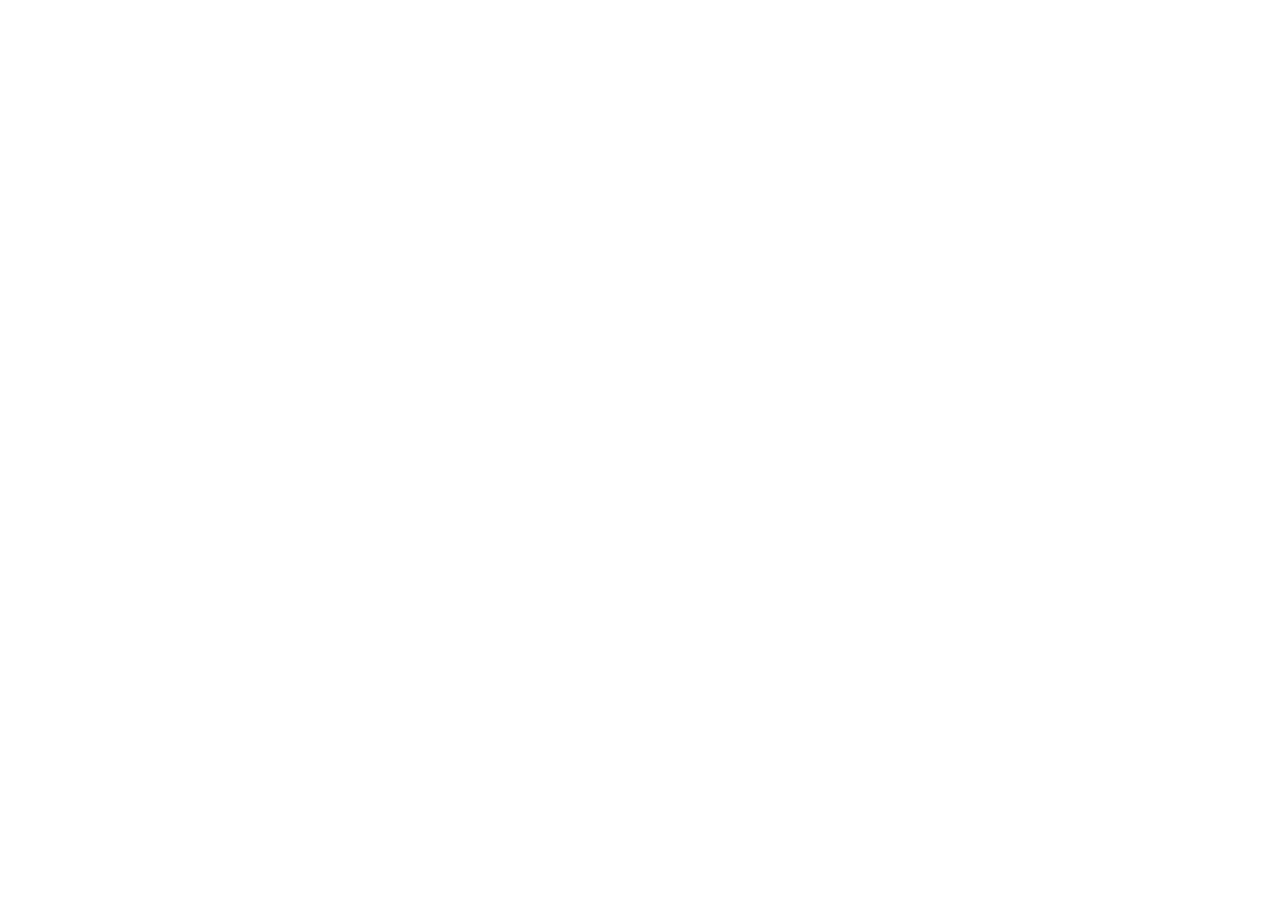
==== estudiante.html @ 710fe045 "Prueba de pagina de inicio de sesion" ====
<!DOCTYPE html>
<html lang="en">
<head>
    <meta charset="UTF-8">
    <meta name="viewport" content="width=device-width, initial-scale=1.0">
    <title>Pagina del Estudiante</title>
    <link href="https://cdn.jsdelivr.net/npm/bootstrap@5.3.8/dist/css/bootstrap.min.css" rel="stylesheet"
        integrity="sha384-sRIl4kxILFvY47J16cr9ZwB07vP4J8+LH7qKQnuqkuIAvNWLzeN8tE5YBujZqJLB" crossorigin="anonymous">
</head>
<body>
    
</body>
</html>
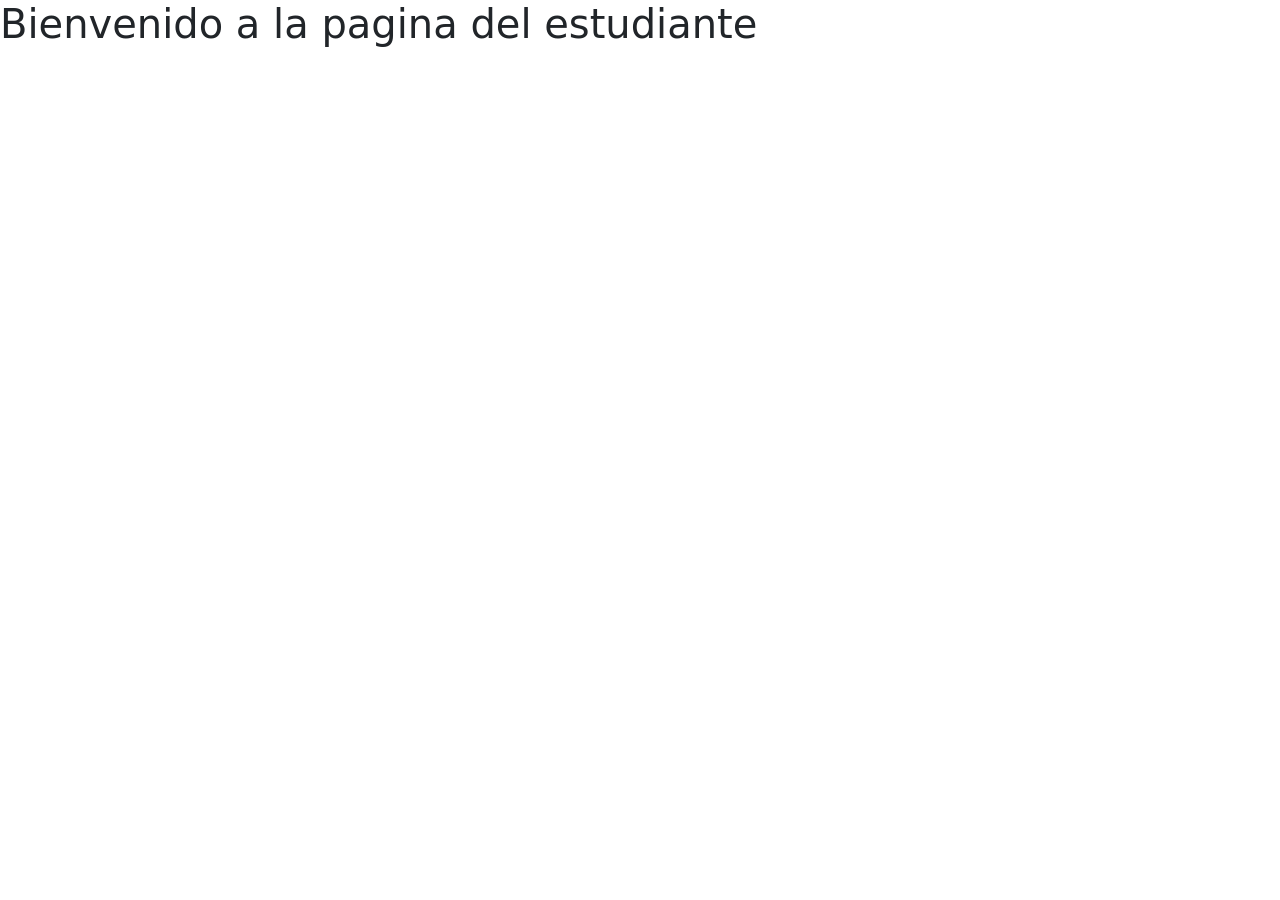
==== commit 16908f04: "Segunda Prueba de Pages" ====
--- a/estudiante.html
+++ b/estudiante.html
@@ -8,6 +8,6 @@
         integrity="sha384-sRIl4kxILFvY47J16cr9ZwB07vP4J8+LH7qKQnuqkuIAvNWLzeN8tE5YBujZqJLB" crossorigin="anonymous">
 </head>
 <body>
-    
+    <h1>Bienvenido a la pagina del estudiante</h1>
 </body>
 </html>
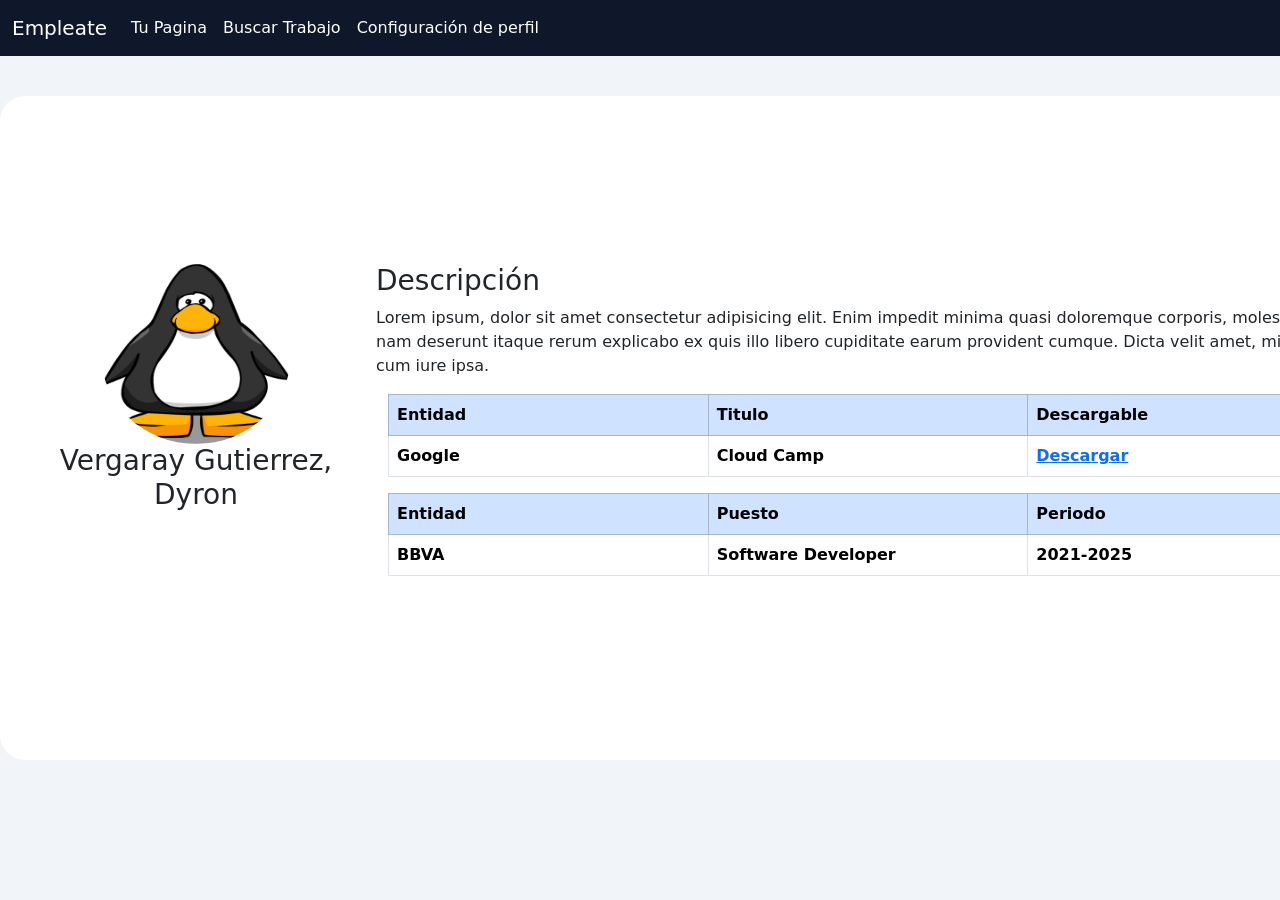
==== commit 12b21ec7: "Actualización pagina del estudiante" ====
--- a/estudiante.html
+++ b/estudiante.html
@@ -1,13 +1,96 @@
 <!DOCTYPE html>
 <html lang="en">
+
 <head>
     <meta charset="UTF-8">
     <meta name="viewport" content="width=device-width, initial-scale=1.0">
     <title>Pagina del Estudiante</title>
     <link href="https://cdn.jsdelivr.net/npm/bootstrap@5.3.8/dist/css/bootstrap.min.css" rel="stylesheet"
         integrity="sha384-sRIl4kxILFvY47J16cr9ZwB07vP4J8+LH7qKQnuqkuIAvNWLzeN8tE5YBujZqJLB" crossorigin="anonymous">
+    <link rel="stylesheet" href="estudiante_pagina.css">
 </head>
+
 <body>
-    <h1>Bienvenido a la pagina del estudiante</h1>
+
+    <nav class="navbar navbar-expand-lg bg-body-tertiary">
+        <div class="container-fluid">
+            <a class="navbar-brand">Empleate</a>
+            <button class="navbar-toggler" type="button" data-bs-toggle="collapse"
+                data-bs-target="#navbarSupportedContent" aria-controls="navbarSupportedContent" aria-expanded="false"
+                aria-label="Toggle navigation">
+                <span class="navbar-toggler-icon"></span>
+            </button>
+            <div class="collapse navbar-collapse" id="navbarSupportedContent">
+                <ul class="navbar-nav me-auto mb-2 mb-lg-0">
+                    <li class="nav-item">
+                        <a class="nav-link active" aria-current="page" href="#">Tu Pagina</a>
+                    </li>
+                    <li class="nav-item">
+                        <a class="nav-link active" href="#">Buscar Trabajo</a>
+                    </li>
+                    <li class="nav-item">
+                        <a class="nav-link active" href="#">Configuración de perfil</a>
+                    </li>
+                </ul>
+            </div>
+        </div>
+    </nav>
+
+    <div class="contenedor_perfil">
+        <main class="row">
+            <aside class="col-md-3">
+                <img src="img/foto_perfil.png" class="rounded-circle" alt="foto_perfil" height="180px" width="190px">
+                <h3>Vergaray Gutierrez, Dyron</h3>
+            </aside>
+            <article class="col-md-9">
+                <h3>Descripción</h3>
+                <p class="d-none d-md-block">Lorem ipsum, dolor sit amet consectetur adipisicing elit. Enim impedit
+                    minima quasi doloremque corporis, molestiae culpa nam deserunt itaque rerum explicabo ex quis illo
+                    libero cupiditate earum provident cumque. Dicta velit amet, minima cum iure ipsa.
+                </p>
+
+                <div class="container">
+                    <table class="table table-bordered">
+                        <thead>
+                            <tr class="table-primary">
+                                <th>Entidad</th>
+                                <th>Titulo</th>
+                                <th>Descargable</th>
+                            </tr>
+                        </thead>
+                        <tbody>
+                            <tr>
+                                <th>Google</th>
+                                <th>Cloud Camp</th>
+                                <th><a href="#">Descargar</a></th>
+                            </tr>
+                        </tbody>
+                    </table>
+                </div>
+
+                <div class="container">
+                    <table class="table table-bordered">
+                        <thead>
+                            <tr class="table-primary">
+                                <th>Entidad</th>
+                                <th>Puesto</th>
+                                <th>Periodo</th>
+                            </tr>
+                        </thead>
+                        <tbody>
+                            <tr>
+                                <th>BBVA</th>
+                                <th>Software Developer</th>
+                                <th>2021-2025</th>
+                            </tr>
+                        </tbody>
+                    </table>
+                </div>
+
+            </article>
+        </main>
+    </div>
+
 </body>
+
 </html>
--- a/estudiante_pagina.css
+++ b/estudiante_pagina.css
@@ -0,0 +1,33 @@
+.navbar{
+    background-color: rgb(15, 23, 42) !important;
+}
+
+.navbar-brand, .nav-link{
+    color: white !important;
+}
+
+body{
+    background-color: rgb(241, 245, 249);
+}
+
+.contenedor_perfil{
+    min-height: calc(80vh - 56px);
+    display: flex;
+    align-items: center;
+    padding: 40px;
+    border-radius: 25px;
+    margin-top: 50px;
+    background-color: white;
+    width: 1400px; 
+    margin: 40px auto;
+}
+
+th{
+    width: 200px;
+}
+
+.col-md-3{
+    text-align: center;
+    align-items: center;
+    justify-content: center;
+}
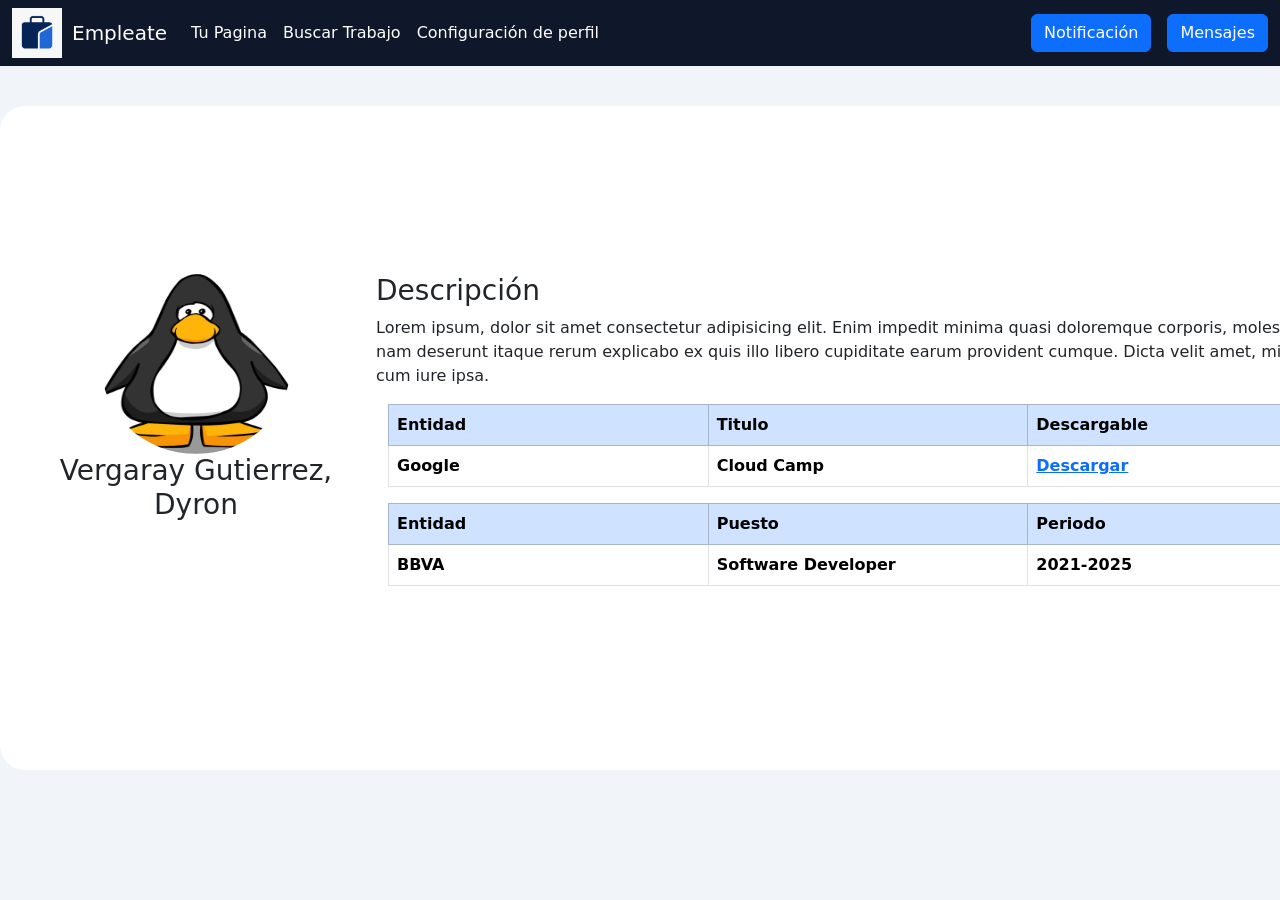
==== commit 64803ffc: "Actualizacion de notificaciones y mensajes en estudiantes" ====
--- a/estudiante.html
+++ b/estudiante.html
@@ -7,13 +7,14 @@
     <title>Pagina del Estudiante</title>
     <link href="https://cdn.jsdelivr.net/npm/bootstrap@5.3.8/dist/css/bootstrap.min.css" rel="stylesheet"
         integrity="sha384-sRIl4kxILFvY47J16cr9ZwB07vP4J8+LH7qKQnuqkuIAvNWLzeN8tE5YBujZqJLB" crossorigin="anonymous">
-    <link rel="stylesheet" href="estudiante_pagina.css">
+    <link rel="stylesheet" href="vista/estudiante_pagina.css">
 </head>
 
 <body>
 
     <nav class="navbar navbar-expand-lg bg-body-tertiary">
         <div class="container-fluid">
+            <img class="logo_empleate" src="img/logo_empleate.jpg">
             <a class="navbar-brand">Empleate</a>
             <button class="navbar-toggler" type="button" data-bs-toggle="collapse"
                 data-bs-target="#navbarSupportedContent" aria-controls="navbarSupportedContent" aria-expanded="false"
@@ -23,7 +24,7 @@
             <div class="collapse navbar-collapse" id="navbarSupportedContent">
                 <ul class="navbar-nav me-auto mb-2 mb-lg-0">
                     <li class="nav-item">
-                        <a class="nav-link active" aria-current="page" href="#">Tu Pagina</a>
+                        <a class="nav-link active" aria-current="page" href="estudiante.html">Tu Pagina</a>
                     </li>
                     <li class="nav-item">
                         <a class="nav-link active" href="#">Buscar Trabajo</a>
@@ -32,6 +33,81 @@
                         <a class="nav-link active" href="#">Configuración de perfil</a>
                     </li>
                 </ul>
+                <div class="d-flex gap-3">
+
+                    <!-- Botón Notificación -->
+                    <button type="button" class="btn btn-primary" data-bs-toggle="modal"
+                        data-bs-target="#modalNotificaciones">
+                        Notificación
+                    </button>
+
+                    <!-- Modal Notificación -->
+                    <div class="modal fade" id="modalNotificaciones" tabindex="-1"
+                        aria-labelledby="modalNotificacionesLabel" aria-hidden="true">
+                        <div class="modal-dialog">
+                            <div class="modal-content">
+                                <div class="modal-header">
+                                    <h1 class="modal-title fs-5" id="modalNotificacionesLabel">Notificaciones</h1>
+                                    <button type="button" class="btn-close" data-bs-dismiss="modal"
+                                        aria-label="Close"></button>
+                                </div>
+                                <div class="modal-body">
+                                    <img class="noti_perfil" src="img/alerta_roja.png">
+                                    <p class="noti_msg">Emergencia</p>
+                                </div>
+                                <div class="modal-body">
+                                    <img class="noti_perfil" src="img/alerta_amarilla.jpg">
+                                    <p class="noti_msg">Alerta</p>
+                                </div>
+                                <div class="modal-body">
+                                    <img class="noti_perfil" src="img/alerta_verde.png">
+                                    <p class="noti_msg">Pasaste de fase en tu postulación de panadero nuclear</p>
+                                </div>
+                                <div class="modal-footer">
+                                    <button type="button" class="btn btn-secondary"
+                                        data-bs-dismiss="modal">Close</button>
+                                </div>
+                            </div>
+                        </div>
+                    </div>
+
+                    <!-- Botón Mensajes -->
+                    <button type="button" class="btn btn-primary" data-bs-toggle="modal"
+                        data-bs-target="#modalMensajes">
+                        Mensajes
+                    </button>
+
+                    <!-- Modal Mensajes -->
+                    <div class="modal fade" id="modalMensajes" tabindex="-1" aria-labelledby="modalMensajesLabel"
+                        aria-hidden="true">
+                        <div class="modal-dialog">
+                            <div class="modal-content">
+                                <div class="modal-header">
+                                    <h1 class="modal-title fs-5" id="modalMensajesLabel">Mensajes</h1>
+                                    <button type="button" class="btn-close" data-bs-dismiss="modal"
+                                        aria-label="Close"></button>
+                                </div>
+                                <div class="modal-body">
+                                    <img class="noti_perfil rounded-circle" src="img/notiper1.jpg">
+                                    <p class="noti_msg">Pepito te envio una imagen</p>
+                                </div>
+                                <div class="modal-body">
+                                    <img class="noti_perfil rounded-circle" src="img/notiper2.png">
+                                    <p class="noti_msg">Mbappe te envio una imagen</p>
+                                </div>
+                                <div class="modal-body">
+                                    <img class="noti_perfil rounded-circle" src="img/notiper3.png">
+                                    <p class="noti_msg">Fufu te envio una imagen</p>
+                                </div>
+                                <div class="modal-footer">
+                                    <button type="button" class="btn btn-secondary"
+                                        data-bs-dismiss="modal">Close</button>
+                                </div>
+                            </div>
+                        </div>
+                    </div>
+
+                </div>
             </div>
         </div>
     </nav>
@@ -90,7 +166,9 @@
             </article>
         </main>
     </div>
-
+    <script src="https://cdn.jsdelivr.net/npm/bootstrap@5.3.8/dist/js/bootstrap.bundle.min.js"
+        integrity="sha384-FKyoEForCGlyvwx9Hj09JcYn3nv7wiPVlz7YYwJrWVcXK/BmnVDxM+D2scQbITxI"
+        crossorigin="anonymous"></script>
 </body>
 
 </html>
--- a/vista/estudiante_pagina.css
+++ b/vista/estudiante_pagina.css
@@ -0,0 +1,54 @@
+.navbar{
+    background-color: rgb(15, 23, 42) !important;
+}
+
+.navbar-brand, .nav-link{
+    color: white !important;
+}
+
+body{
+    background-color: rgb(241, 245, 249);
+}
+
+.contenedor_perfil{
+    min-height: calc(80vh - 56px);
+    display: flex;
+    align-items: center;
+    padding: 40px;
+    border-radius: 25px;
+    margin-top: 50px;
+    background-color: white;
+    width: 1400px; 
+    margin: 40px auto;
+}
+
+th{
+    width: 200px;
+}
+
+.col-md-3{
+    text-align: center;
+    align-items: center;
+    justify-content: center;
+}
+
+.modal-body{
+    display: flex;
+    align-items: center;
+}
+
+.noti_perfil{
+    width: 50px;
+    height: 50px;
+    margin-right: 10px;
+}
+
+.noti_msg{
+    margin: 0;
+}
+
+.logo_empleate{
+    width: 50px;
+    height: 50px;
+    margin-right: 10px;
+}
